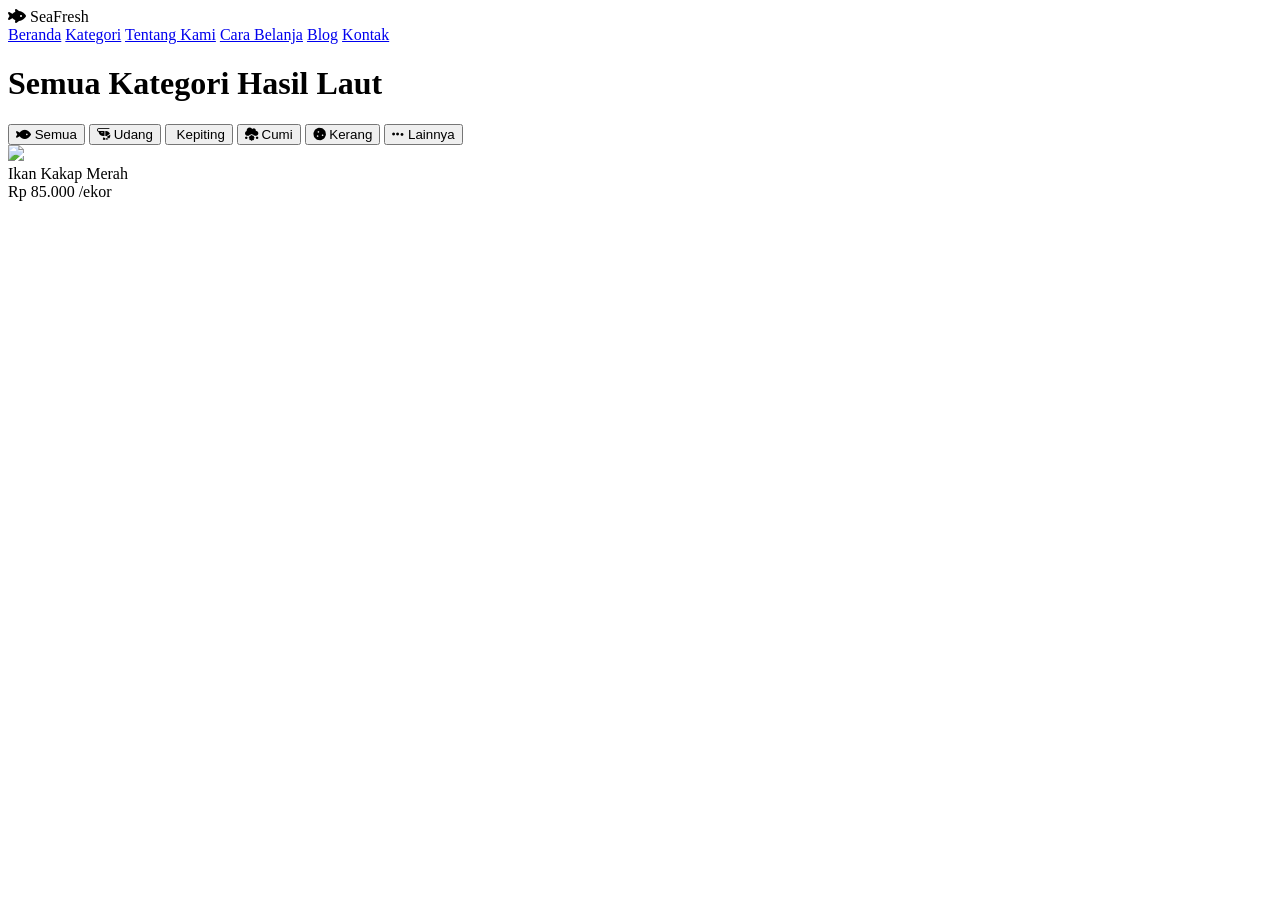
==== pages/kategori.html @ 35ee62c2 "halaman produk + halaman navbar" ====
<!DOCTYPE html>
<html lang="id">
<head>
    <meta charset="UTF-8">
    <meta name="viewport" content="width=device-width, initial-scale=1.0">
    <title>SeaFresh - Kategori Produk</title>
    <script src="https://cdn.tailwindcss.com"></script>
    <link href="https://fonts.googleapis.com/css2?family=Inter:wght@400;500;600;700&display=swap" rel="stylesheet">
    <link rel="stylesheet" href="https://cdnjs.cloudflare.com/ajax/libs/font-awesome/6.4.0/css/all.min.css">
</head>
<body class="bg-slate-50 text-slate-700 antialiased font-['Inter'] pb-16">
    <header class="sticky top-0 z-50 flex justify-between items-center px-[8%] py-4 bg-white shadow-sm">
        <div class="flex flex-col">
            <div class="text-2xl font-bold text-sky-600 flex items-center gap-2"><i class="fa-solid fa-fish-fins"></i> SeaFresh</div>
        </div>
        <nav class="hidden lg:flex gap-6 text-sm font-medium text-slate-600">
            <a href="index.html" class="hover:text-sky-600">Beranda</a>
            <a href="kategori.html" class="text-sky-600 font-semibold">Kategori</a>
            <a href="tentang-kami.html" class="hover:text-sky-600">Tentang Kami</a>
            <a href="cara-belanja.html" class="hover:text-sky-600">Cara Belanja</a>
            <a href="blog.html" class="hover:text-sky-600">Blog</a>
            <a href="kontak.html" class="hover:text-sky-600">Kontak</a>
        </nav>
    </header>

    <main class="max-w-6xl mx-auto mt-8 px-5">
        <h1 class="text-2xl font-bold text-slate-900 mb-6">Semua Kategori Hasil Laut</h1>
        
        <div class="grid grid-cols-2 md:grid-cols-3 lg:grid-cols-6 gap-4 mb-10">
            <button class="bg-sky-600 text-white p-4 rounded-xl font-semibold flex flex-col items-center gap-2 shadow-sm"><i class="fa-solid fa-fish text-xl"></i> Semua</button>
            <button class="bg-white border border-slate-200 p-4 rounded-xl font-medium flex flex-col items-center gap-2 hover:border-sky-500 transition"><i class="fa-solid fa-shrimp text-xl text-sky-600"></i> Udang</button>
            <button class="bg-white border border-slate-200 p-4 rounded-xl font-medium flex flex-col items-center gap-2 hover:border-sky-500 transition"><i class="fa-solid fa-crab text-xl text-sky-600"></i> Kepiting</button>
            <button class="bg-white border border-slate-200 p-4 rounded-xl font-medium flex flex-col items-center gap-2 hover:border-sky-500 transition"><i class="fa-solid fa-cloud-meatball text-xl text-sky-600"></i> Cumi</button>
            <button class="bg-white border border-slate-200 p-4 rounded-xl font-medium flex flex-col items-center gap-2 hover:border-sky-500 transition"><i class="fa-solid fa-cookie text-xl text-sky-600"></i> Kerang</button>
            <button class="bg-white border border-slate-200 p-4 rounded-xl font-medium flex flex-col items-center gap-2 hover:border-sky-500 transition"><i class="fa-solid fa-ellipsis text-xl text-sky-600"></i> Lainnya</button>
        </div>

        <div class="grid grid-cols-1 sm:grid-cols-2 lg:grid-cols-4 gap-6">
            <div class="bg-white border border-slate-200 rounded-xl p-4 flex flex-col">
                <div class="aspect-[4/3] flex items-center justify-center mb-3"><img src="https://images.unsplash.com/photo-1534604973900-c43ab4c2e0ab?auto=format&fit=crop&w=300&q=80" class="max-h-full object-contain"></div>
                <div class="text-sm font-semibold text-slate-800">Ikan Kakap Merah</div>
                <div class="text-base font-bold text-slate-900 mt-2">Rp 85.000 <span class="text-xs text-slate-400 font-normal">/ekor</span></div>
            </div>
        </div>
    </main>
</body>
</html>
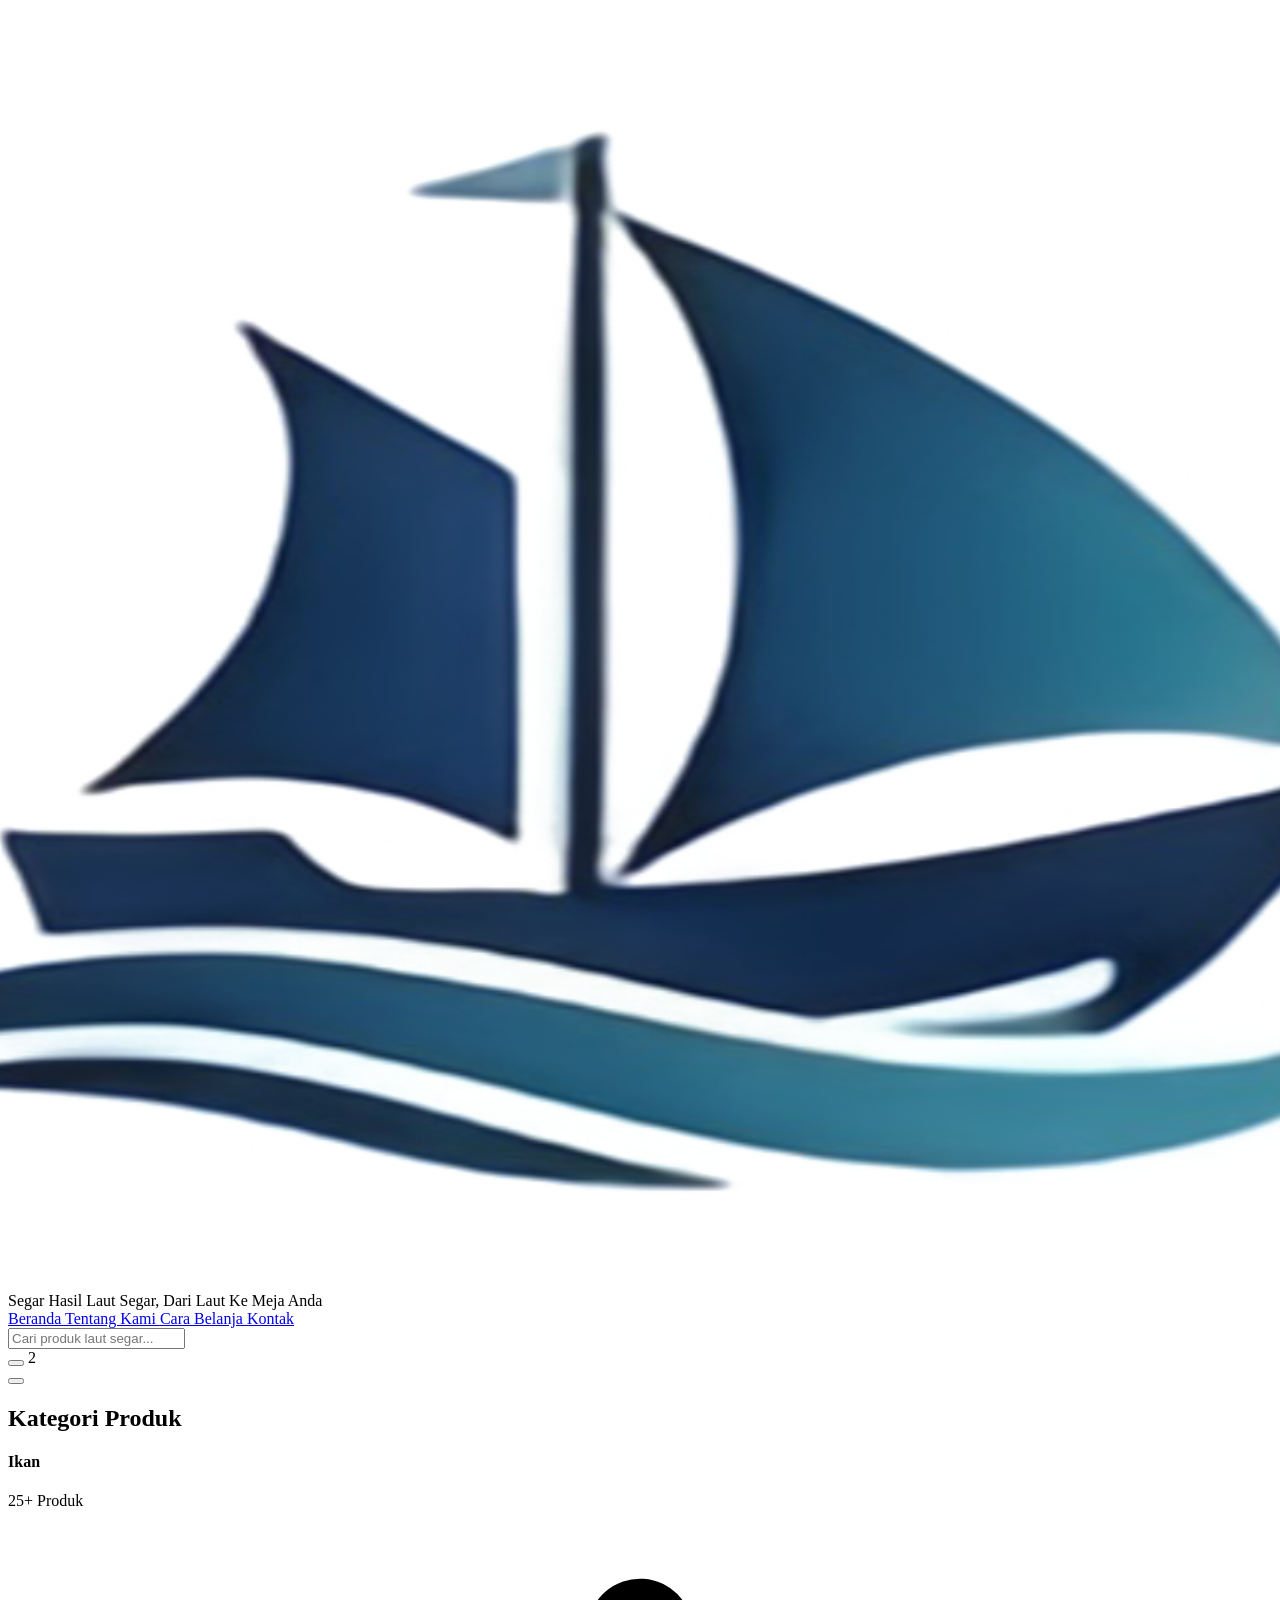
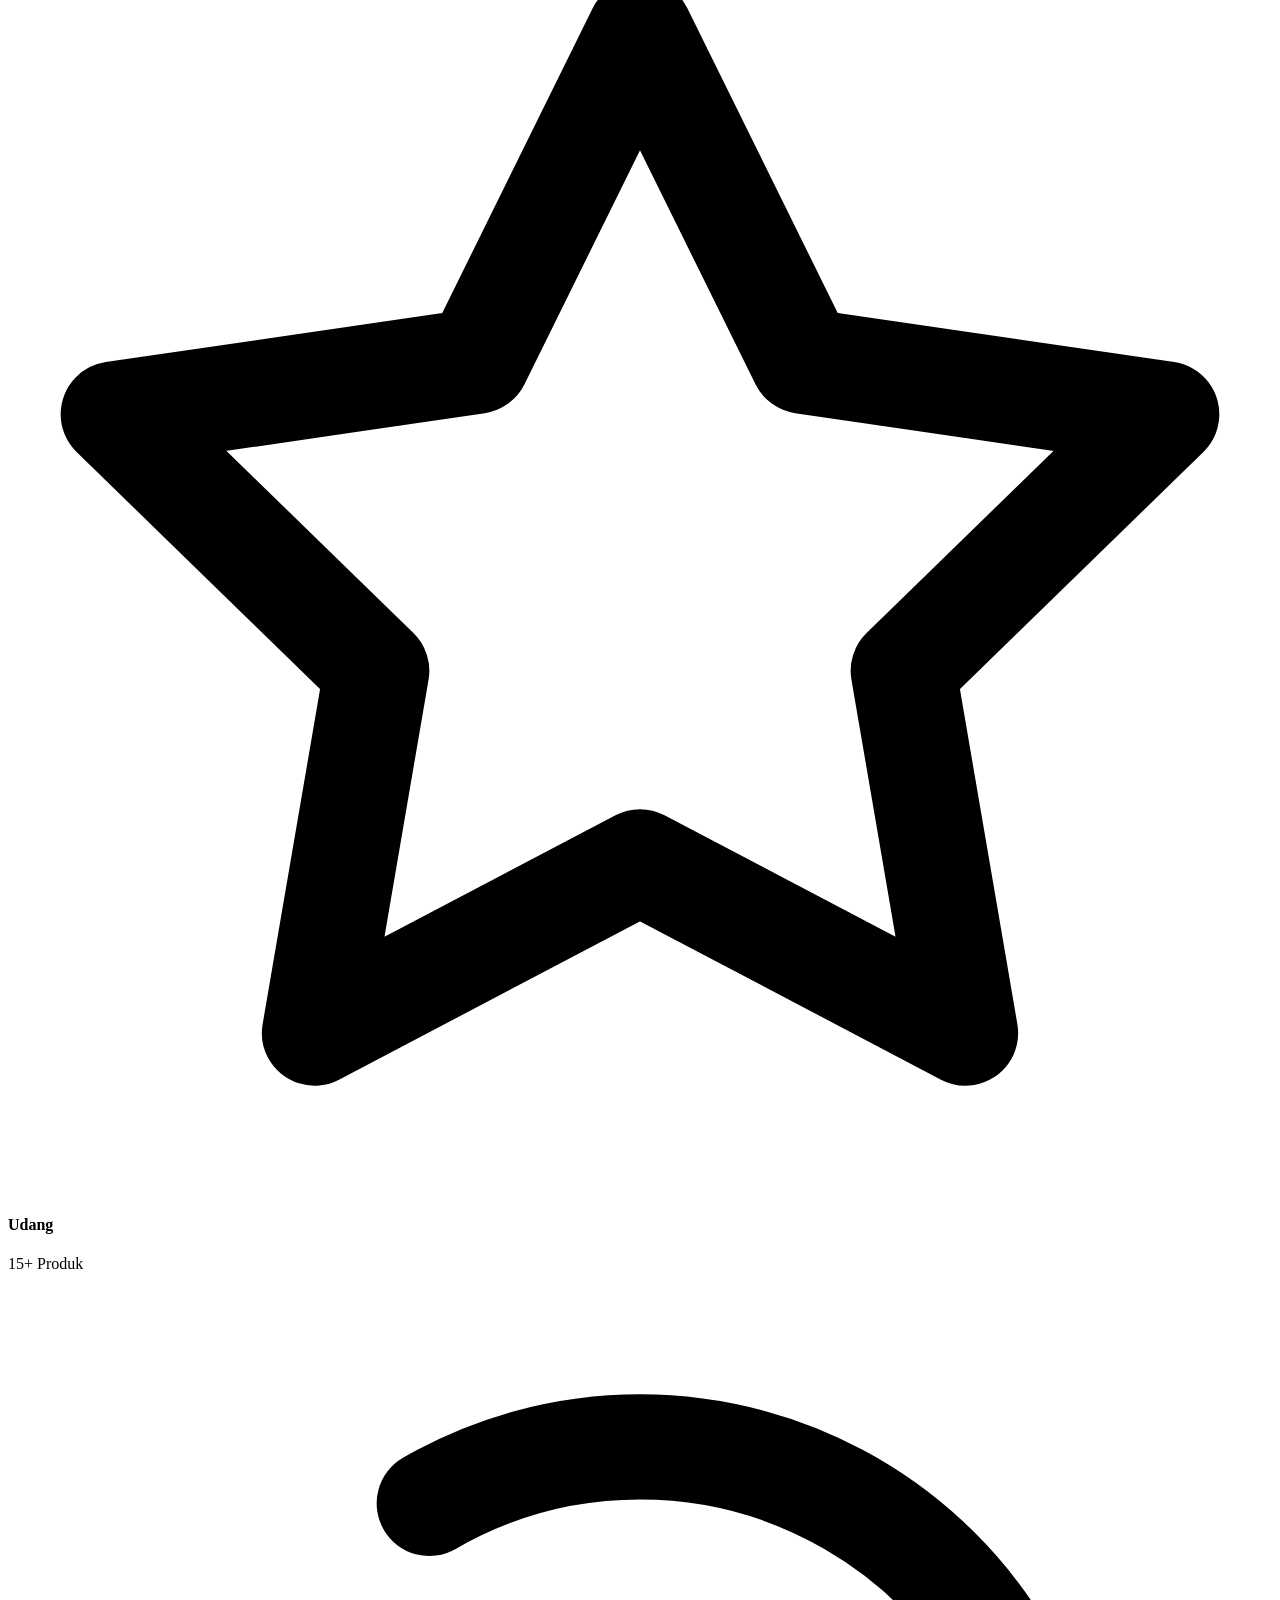
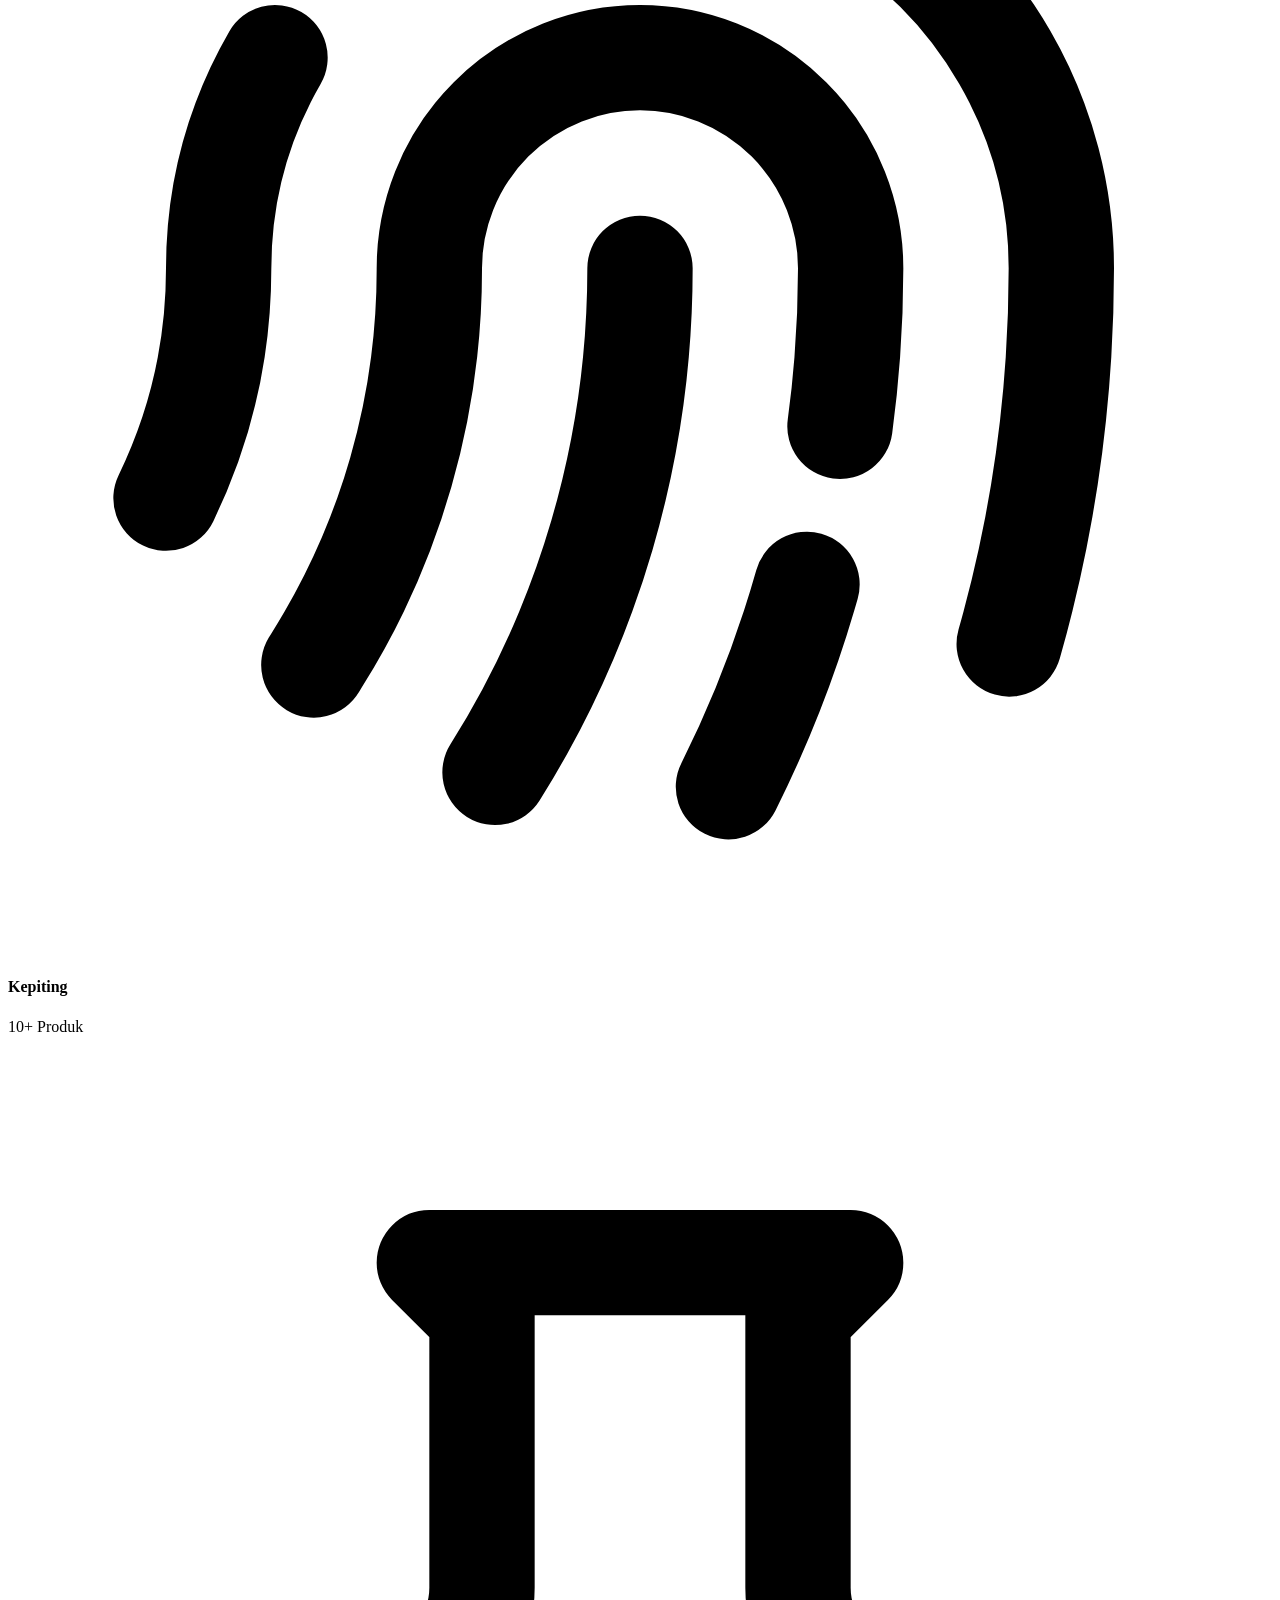
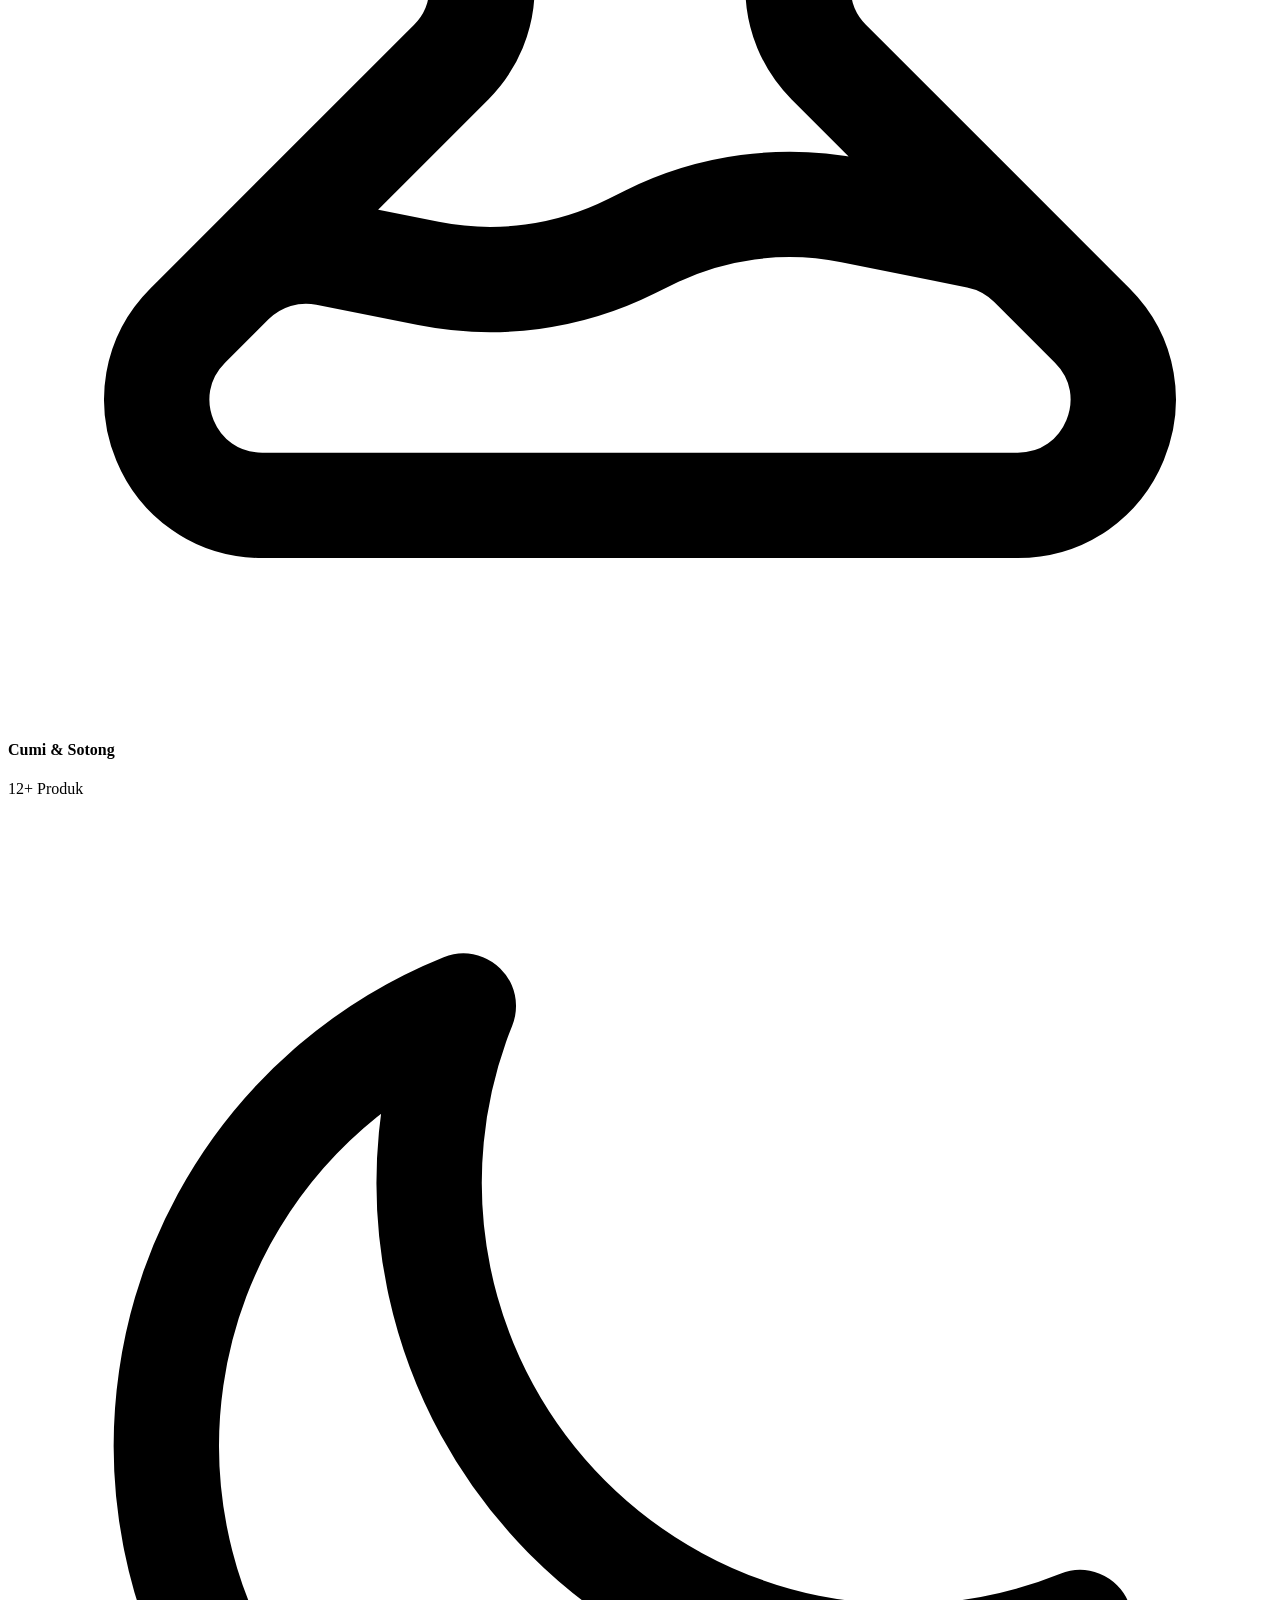
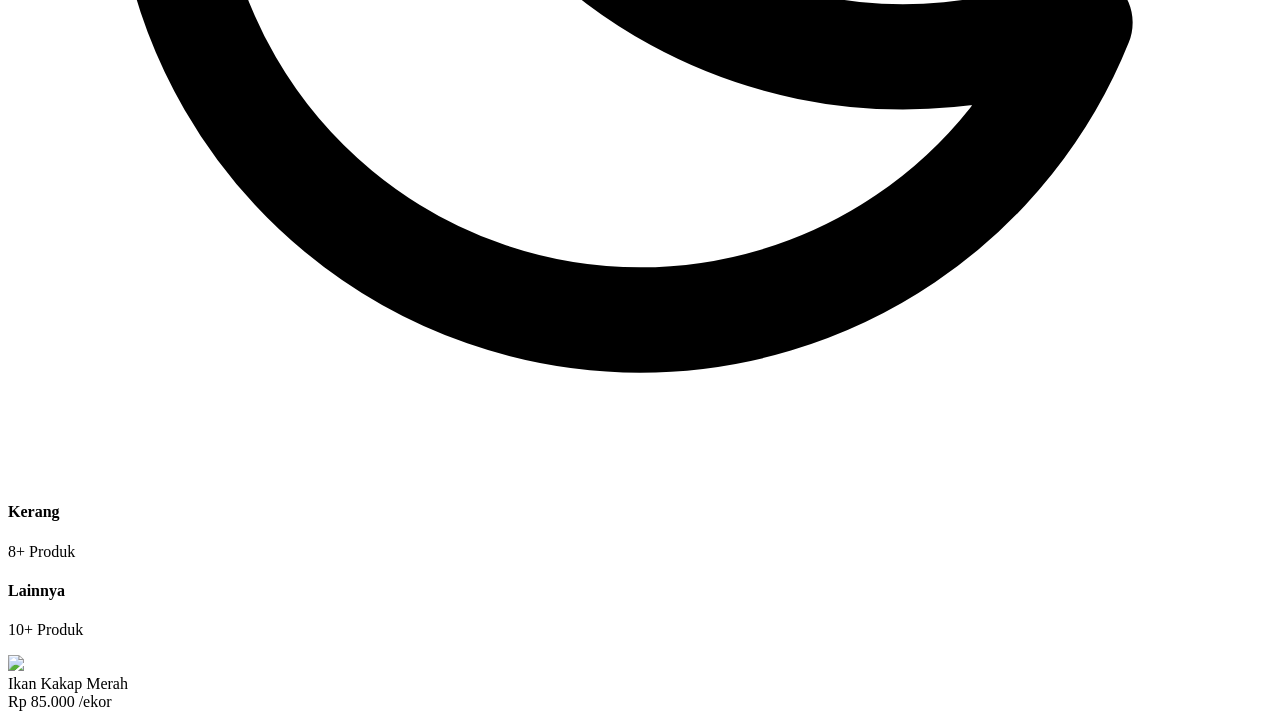
==== commit 61e09b45: "redesain web" ====
--- a/pages/kategori.html
+++ b/pages/kategori.html
@@ -1,47 +1,279 @@
-<!DOCTYPE html>
+<!doctype html>
 <html lang="id">
-<head>
-    <meta charset="UTF-8">
-    <meta name="viewport" content="width=device-width, initial-scale=1.0">
-    <title>SeaFresh - Kategori Produk</title>
+  <head>
+    <meta charset="UTF-8" />
+    <meta name="viewport" content="width=device-width, initial-scale=1.0" />
+    <title>Segar - Kategori Produk</title>
     <script src="https://cdn.tailwindcss.com"></script>
-    <link href="https://fonts.googleapis.com/css2?family=Inter:wght@400;500;600;700&display=swap" rel="stylesheet">
-    <link rel="stylesheet" href="https://cdnjs.cloudflare.com/ajax/libs/font-awesome/6.4.0/css/all.min.css">
-</head>
-<body class="bg-slate-50 text-slate-700 antialiased font-['Inter'] pb-16">
-    <header class="sticky top-0 z-50 flex justify-between items-center px-[8%] py-4 bg-white shadow-sm">
-        <div class="flex flex-col">
-            <div class="text-2xl font-bold text-sky-600 flex items-center gap-2"><i class="fa-solid fa-fish-fins"></i> SeaFresh</div>
-        </div>
-        <nav class="hidden lg:flex gap-6 text-sm font-medium text-slate-600">
-            <a href="index.html" class="hover:text-sky-600">Beranda</a>
-            <a href="kategori.html" class="text-sky-600 font-semibold">Kategori</a>
-            <a href="tentang-kami.html" class="hover:text-sky-600">Tentang Kami</a>
-            <a href="cara-belanja.html" class="hover:text-sky-600">Cara Belanja</a>
-            <a href="blog.html" class="hover:text-sky-600">Blog</a>
-            <a href="kontak.html" class="hover:text-sky-600">Kontak</a>
+    <link
+      href="https://fonts.googleapis.com/css2?family=Inter:wght@400;500;600;700&display=swap"
+      rel="stylesheet"
+    />
+    <link
+      rel="stylesheet"
+      href="https://cdnjs.cloudflare.com/ajax/libs/font-awesome/6.4.0/css/all.min.css"
+    />
+    <script src="https://unpkg.com/lucide@latest"></script>
+
+  </head>
+  <body class="bg-slate-50 text-slate-700 antialiased font-['Inter'] pb-16">
+    <header class="bg-white shadow-sm sticky top-0 z-50">
+      <div
+        class="max-w-7xl mx-auto px-4 py-4 flex items-center justify-between"
+      >
+        <div class="flex items-center space-x-1">
+          <img
+            src="../assets/img/logo.png"
+            alt="Logo Segar"
+            class="w-15 h-10 object-contain"
+            style="transform: scaleX(1.5)"
+          />
+          <div>
+            <span class="text-xl font-bold text-blue-600 block leading-none"
+              >Se<span class="text-blue-950">gar</span></span
+            >
+            <span class="text-xs text-gray-400 leading-none"
+              >Hasil Laut Segar, Dari Laut Ke Meja Anda</span
+            >
+          </div>
+        </div>
+
+        <nav class="hidden md:flex space-x-6 text-sm font-medium text-gray-600">
+          <a href="../index.html" class="group relative hover:text-blue-600">
+            Beranda
+            <span
+              class="absolute left-1/2 -bottom-1 h-0.5 w-0 bg-blue-600 transition-all duration-300 group-hover:w-full group-hover:left-0"
+            ></span>
+          </a>
+          <!-- <a href="#" class="group relative hover:text-blue-600">
+            Kategori
+            <i data-lucide="chevron-down" class="inline w-4 h-4"></i>
+            <span
+              class="absolute left-1/2 -bottom-1 h-0.5 w-0 bg-blue-600 transition-all duration-300 group-hover:w-full group-hover:left-0"
+            ></span>
+          </a> -->
+          <a
+            href="../pages/tentang-kami.php"
+            class="group relative hover:text-blue-600"
+          >
+            Tentang Kami
+            <span
+              class="absolute left-1/2 -bottom-1 h-0.5 w-0 bg-blue-600 transition-all duration-300 group-hover:w-full group-hover:left-0"
+            ></span>
+          </a>
+          <a
+            href="../pages/cara-belanja.php"
+            class="group relative hover:text-blue-600"
+          >
+            Cara Belanja
+            <span
+              class="absolute left-1/2 -bottom-1 h-0.5 w-0 bg-blue-600 transition-all duration-300 group-hover:w-full group-hover:left-0"
+            ></span>
+          </a>
+          <!-- <a href="#" class="group relative hover:text-blue-600">
+            Blog
+            <span
+              class="absolute left-1/2 -bottom-1 h-0.5 w-0 bg-blue-600 transition-all duration-300 group-hover:w-full group-hover:left-0"
+            ></span>
+          </a> -->
+          <a
+            href="../pages/kontak.php"
+            class="group relative hover:text-blue-600"
+          >
+            Kontak
+            <span
+              class="absolute left-1/2 -bottom-1 h-0.5 w-0 bg-blue-600 transition-all duration-300 group-hover:w-full group-hover:left-0"
+            ></span>
+          </a>
         </nav>
+
+        <div class="flex items-center space-x-4">
+          <div class="relative hidden sm:block">
+            <input
+              type="text"
+              placeholder="Cari produk laut segar..."
+              class="bg-white text-sm px-4 py-2 pr-10 rounded-full w-80 shadow-sm border border-gray-100 focus:outline-none focus:ring-2 focus:ring-blue-500"
+            />
+            <i
+              data-lucide="search"
+              class="absolute right-3 top-2.5 text-gray-400 w-4 h-4"
+            ></i>
+          </div>
+          <div class="relative">
+            <button class="text-gray-600 hover:text-blue-600">
+              <i data-lucide="shopping-cart" class="w-6 h-6"></i>
+            </button>
+            <span
+              class="absolute -top-1 -right-2 bg-blue-600 text-white text-xs font-bold px-1.5 py-0.5 rounded-full"
+              >2</span
+            >
+          </div>
+          <button class="text-gray-600 hover:text-blue-600">
+            <i data-lucide="user" class="w-6 h-6"></i>
+          </button>
+        </div>
+      </div>
     </header>
 
     <main class="max-w-6xl mx-auto mt-8 px-5">
-        <h1 class="text-2xl font-bold text-slate-900 mb-6">Semua Kategori Hasil Laut</h1>
-        
-        <div class="grid grid-cols-2 md:grid-cols-3 lg:grid-cols-6 gap-4 mb-10">
-            <button class="bg-sky-600 text-white p-4 rounded-xl font-semibold flex flex-col items-center gap-2 shadow-sm"><i class="fa-solid fa-fish text-xl"></i> Semua</button>
-            <button class="bg-white border border-slate-200 p-4 rounded-xl font-medium flex flex-col items-center gap-2 hover:border-sky-500 transition"><i class="fa-solid fa-shrimp text-xl text-sky-600"></i> Udang</button>
-            <button class="bg-white border border-slate-200 p-4 rounded-xl font-medium flex flex-col items-center gap-2 hover:border-sky-500 transition"><i class="fa-solid fa-crab text-xl text-sky-600"></i> Kepiting</button>
-            <button class="bg-white border border-slate-200 p-4 rounded-xl font-medium flex flex-col items-center gap-2 hover:border-sky-500 transition"><i class="fa-solid fa-cloud-meatball text-xl text-sky-600"></i> Cumi</button>
-            <button class="bg-white border border-slate-200 p-4 rounded-xl font-medium flex flex-col items-center gap-2 hover:border-sky-500 transition"><i class="fa-solid fa-cookie text-xl text-sky-600"></i> Kerang</button>
-            <button class="bg-white border border-slate-200 p-4 rounded-xl font-medium flex flex-col items-center gap-2 hover:border-sky-500 transition"><i class="fa-solid fa-ellipsis text-xl text-sky-600"></i> Lainnya</button>
-        </div>
-
-        <div class="grid grid-cols-1 sm:grid-cols-2 lg:grid-cols-4 gap-6">
-            <div class="bg-white border border-slate-200 rounded-xl p-4 flex flex-col">
-                <div class="aspect-[4/3] flex items-center justify-center mb-3"><img src="https://images.unsplash.com/photo-1534604973900-c43ab4c2e0ab?auto=format&fit=crop&w=300&q=80" class="max-h-full object-contain"></div>
-                <div class="text-sm font-semibold text-slate-800">Ikan Kakap Merah</div>
-                <div class="text-base font-bold text-slate-900 mt-2">Rp 85.000 <span class="text-xs text-slate-400 font-normal">/ekor</span></div>
-            </div>
-        </div>
+      <!-- <h1 class="text-2xl font-bold text-slate-900 mb-6">Semua Kategori Hasil Laut</h1> -->
+
+      <section class="max-w-7xl mx-auto px-4 my-12">
+        <div class="flex justify-between items-center mb-6">
+          <h2 class="text-2xl font-bold text-blue-950">Kategori Produk</h2>
+          <!-- <a
+            href="#"
+            class="text-blue-600 font-semibold text-sm hover:underline flex items-center gap-1"
+            >Lihat Semua Kategori
+            <i data-lucide="arrow-right" class="w-4 h-4"></i
+          ></a> -->
+        </div>
+        <div class="grid grid-cols-2 sm:grid-cols-3 lg:grid-cols-6 gap-4">
+          <div
+            class="bg-white border border-gray-100 p-4 rounded-2xl text-center shadow-xs hover:shadow-md transition flex flex-col justify-between items-center"
+          >
+            <div
+              class="w-24 h-20 bg-blue-50 rounded-lg mb-3 flex items-center justify-center text-blue-600"
+            >
+              <i data-lucide="fish" class="w-10 h-10"></i>
+            </div>
+            <h4 class="font-bold text-sm text-blue-950">Ikan</h4>
+            <p class="text-xs text-gray-400">25+ Produk</p>
+          </div>
+
+          <div
+            class="bg-white border border-gray-100 p-4 rounded-2xl text-center shadow-xs hover:shadow-md transition flex flex-col justify-between items-center"
+          >
+            <div
+              class="w-24 h-20 bg-amber-50 rounded-lg mb-3 flex items-center justify-center text-amber-600"
+            >
+              <svg
+                class="w-10 h-10"
+                fill="none"
+                stroke="currentColor"
+                viewBox="0 0 24 24"
+              >
+                <path
+                  stroke-linecap="round"
+                  stroke-linejoin="round"
+                  stroke-width="2"
+                  d="M12 2l3.09 6.26L22 9.27l-5 4.87 1.18 6.88L12 17.77l-6.18 3.25L7 14.14 2 9.27l6.91-1.01L12 2z"
+                ></path>
+              </svg>
+            </div>
+            <h4 class="font-bold text-sm text-blue-950">Udang</h4>
+            <p class="text-xs text-gray-400">15+ Produk</p>
+          </div>
+
+          <div
+            class="bg-white border border-gray-100 p-4 rounded-2xl text-center shadow-xs hover:shadow-md transition flex flex-col justify-between items-center"
+          >
+            <div
+              class="w-24 h-20 bg-red-50 rounded-lg mb-3 flex items-center justify-center text-red-500"
+            >
+              <svg
+                class="w-10 h-10"
+                fill="none"
+                stroke="currentColor"
+                viewBox="0 0 24 24"
+              >
+                <path
+                  stroke-linecap="round"
+                  stroke-linejoin="round"
+                  stroke-width="2"
+                  d="M12 11c0 3.517-1.009 6.799-2.753 9.571m-3.44-2.04l.054-.09A13.916 13.916 0 008 11a4 4 0 118 0c0 1.017-.07 2.019-.203 3m-2.118 6.844A21.88 21.88 0 0015.171 17m3.839 1.132c.645-2.266.99-4.659.99-7.132A8 8 0 008 4.07M3 15.364c.64-1.319 1-2.8 1-4.364 0-1.457.39-2.823 1.07-4"
+                ></path>
+              </svg>
+            </div>
+            <h4 class="font-bold text-sm text-blue-950">Kepiting</h4>
+            <p class="text-xs text-gray-400">10+ Produk</p>
+          </div>
+
+          <div
+            class="bg-white border border-gray-100 p-4 rounded-2xl text-center shadow-xs hover:shadow-md transition flex flex-col justify-between items-center"
+          >
+            <div
+              class="w-24 h-20 bg-purple-50 rounded-lg mb-3 flex items-center justify-center text-purple-500"
+            >
+              <svg
+                class="w-10 h-10"
+                fill="none"
+                stroke="currentColor"
+                viewBox="0 0 24 24"
+              >
+                <path
+                  stroke-linecap="round"
+                  stroke-linejoin="round"
+                  stroke-width="2"
+                  d="M19.428 15.428a2 2 0 00-1.022-.547l-2.387-.477a6 6 0 00-3.86.517l-.318.158a6 6 0 01-3.86.517L6.05 15.21a2 2 0 00-1.806.547M8 4h8l-1 1v5.172a2 2 0 00.586 1.414l5 5c1.26 1.26.367 3.414-1.415 3.414H4.828c-1.782 0-2.674-2.154-1.414-3.414l5-5A2 2 0 009 10.172V5L8 4z"
+                ></path>
+              </svg>
+            </div>
+            <h4 class="font-bold text-sm text-blue-950">Cumi & Sotong</h4>
+            <p class="text-xs text-gray-400">12+ Produk</p>
+          </div>
+
+          <div
+            class="bg-white border border-gray-100 p-4 rounded-2xl text-center shadow-xs hover:shadow-md transition flex flex-col justify-between items-center"
+          >
+            <div
+              class="w-24 h-20 bg-orange-50 rounded-lg mb-3 flex items-center justify-center text-orange-500"
+            >
+              <svg
+                class="w-10 h-10"
+                fill="none"
+                stroke="currentColor"
+                viewBox="0 0 24 24"
+              >
+                <path
+                  stroke-linecap="round"
+                  stroke-linejoin="round"
+                  stroke-width="2"
+                  d="M20.354 15.354A9 9 0 018.646 3.646 9.003 9.003 0 0012 21a9.003 9.003 0 008.354-5.646z"
+                ></path>
+              </svg>
+            </div>
+            <h4 class="font-bold text-sm text-blue-950">Kerang</h4>
+            <p class="text-xs text-gray-400">8+ Produk</p>
+          </div>
+
+          <div
+            class="bg-white border border-gray-100 p-4 rounded-2xl text-center shadow-xs hover:shadow-md transition flex flex-col justify-between items-center"
+          >
+            <div
+              class="w-24 h-20 bg-gray-50 rounded-lg mb-3 flex items-center justify-center text-gray-500"
+            >
+              <i data-lucide="layout-grid" class="w-10 h-10"></i>
+            </div>
+            <h4 class="font-bold text-sm text-blue-950">Lainnya</h4>
+            <p class="text-xs text-gray-400">10+ Produk</p>
+          </div>
+        </div>
+      </section>
+
+      <div class="grid grid-cols-1 sm:grid-cols-2 lg:grid-cols-4 gap-6">
+        <div
+          class="bg-white border border-slate-200 rounded-xl p-4 flex flex-col"
+        >
+          <div class="aspect-[4/3] flex items-center justify-center mb-3">
+            <img
+              src="https://images.unsplash.com/photo-1534604973900-c43ab4c2e0ab?auto=format&fit=crop&w=300&q=80"
+              class="max-h-full object-contain"
+            />
+          </div>
+          <div class="text-sm font-semibold text-slate-800">
+            Ikan Kakap Merah
+          </div>
+          <div class="text-base font-bold text-slate-900 mt-2">
+            Rp 85.000
+            <span class="text-xs text-slate-400 font-normal">/ekor</span>
+          </div>
+        </div>
+      </div>
     </main>
-</body>
-</html>+
+    <script>
+      lucide.createIcons();
+    </script>
+  </body>
+</html>
